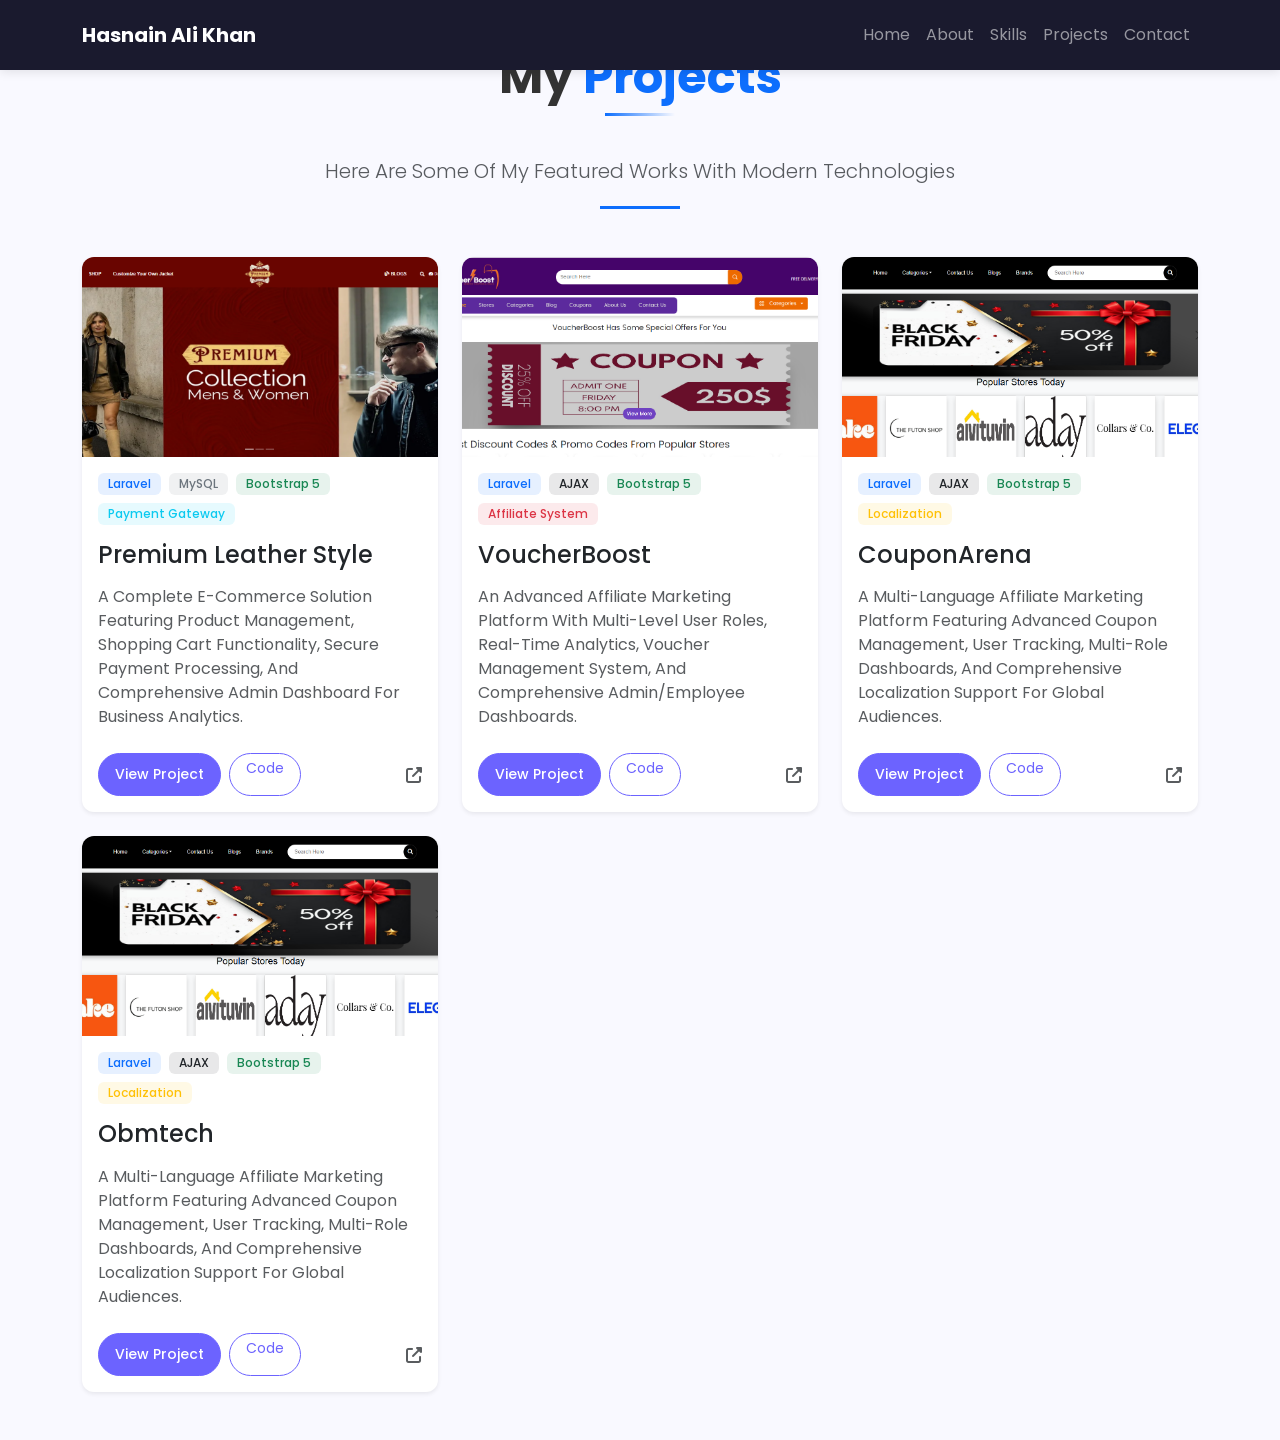
==== projects.html @ 2da0f9a7 "creating portfolio" ====
<!DOCTYPE html>
<html lang="en">
<head>
    <meta charset="UTF-8">
    <meta name="viewport" content="width=device-width, initial-scale=1.0">
    <title>Document</title>
       <!-- Bootstrap 5 CSS -->
       <link href="https://cdn.jsdelivr.net/npm/bootstrap@5.3.0/dist/css/bootstrap.min.css" rel="stylesheet">
       <!-- Font Awesome -->
       <link rel="stylesheet" href="https://cdnjs.cloudflare.com/ajax/libs/font-awesome/6.4.0/css/all.min.css">
       <!-- Google Fonts -->
       <link href="https://fonts.googleapis.com/css2?family=Poppins:wght@300;400;500;600;700&display=swap" rel="stylesheet">
       <!-- Animate.css -->
       <link rel="stylesheet" href="https://cdnjs.cloudflare.com/ajax/libs/animate.css/4.1.1/animate.min.css">
       <link rel="stylesheet" href="css/style.css">
</head>
<body data-bs-spy="scroll" data-bs-target=".navbar" class="text-capitalize">
       <!-- Navbar -->
       <nav class="navbar navbar-expand-lg navbar-dark fixed-top">
        <div class="container">
            <a class="navbar-brand fw-bold" href="index.html">Hasnain Ali Khan</a>
            <button class="navbar-toggler" type="button" data-bs-toggle="collapse" data-bs-target="#navbarNav">
                <span class="navbar-toggler-icon"></span>
            </button>
            <div class="collapse navbar-collapse" id="navbarNav">
                <ul class="navbar-nav ms-auto">
                    <li class="nav-item"><a class="nav-link" href="index.html">Home</a></li>
                    <li class="nav-item"><a class="nav-link" href="#about">About</a></li>
                    <li class="nav-item"><a class="nav-link" href="#skills">Skills</a></li>
                    <li class="nav-item"><a class="nav-link" href="#projects">Projects</a></li>
                    <li class="nav-item"><a class="nav-link" href="#contact">Contact</a></li>
                </ul>
            </div>
        </div>
    </nav>
        <!-- Projects Section -->
        <section id="projects" class="py-5 bg-light">
            <div class="container">
                <div class="text-center mb-5">
                    <h2 class="display-5 fw-bold section-title">My <span class="text-primary">Projects</span></h2>
                    <p class="lead text-muted">Here are some of my featured works with modern technologies</p>
                    <div class="divider mx-auto bg-primary"></div>
                </div>
                
                <div class="row g-4">
                    <!-- Project 1 - Premium Leather Style -->
                    <div class="col-lg-4 col-md-6">
                        <div class="card project-card h-100 border-0 shadow-sm overflow-hidden hover-scale">
                            <div class="overflow-hidden position-relative">
                                <img src="img/projects/img-1.PNG" class="card-img-top img-fluid" alt="E-Commerce Project">
                                <div class="project-overlay d-flex align-items-center justify-content-center">
                                    <div class="text-center p-3">
                                        <h5 class="text-white mb-3">Premium Leather Style</h5>
                                        <a href="https://premiumleatherstyle.com/" target="_blank" class="btn btn-sm btn-light me-2">Live Demo</a>
                                        <a href="https://github.com/hasnain2001/premium-leather-style" target="_blank" class="btn btn-sm btn-outline-light">View Code</a>
                                    </div>
                                </div>
                            </div>
                            <div class="card-body">
                                <div class="d-flex flex-wrap gap-2 mb-3">
                                    <span class="badge bg-primary bg-opacity-10 text-primary">Laravel</span>
                                    <span class="badge bg-secondary bg-opacity-10 text-secondary">MySQL</span>
                                    <span class="badge bg-success bg-opacity-10 text-success">Bootstrap 5</span>
                                    <span class="badge bg-info bg-opacity-10 text-info">Payment Gateway</span>
                                </div>
                                <h4 class="mb-3">Premium Leather Style</h4>
                                <p class="text-muted mb-4">A complete e-commerce solution featuring product management, shopping cart functionality, secure payment processing, and comprehensive admin dashboard for business analytics.</p>
                                <div class="d-flex justify-content-between align-items-center">
                                    <div class="d-flex gap-2">
                                        <a href="https://premiumleatherstyle.com/" target="_blank" class="btn btn-sm btn-primary px-3 rounded-pill">View Project</a>
                                        <a href="https://github.com/hasnain2001/premium-leather-style" target="_blank" class="btn btn-sm btn-outline-primary px-3 rounded-pill">Code</a>
                                    </div>
                                    <i class="fas fa-external-link-alt text-muted"></i>
                                </div>
                            </div>
                        </div>
                    </div>
    
                    <!-- Project 2 - VoucherBoost -->
                    <div class="col-lg-4 col-md-6">
                        <div class="card project-card h-100 border-0 shadow-sm overflow-hidden hover-scale">
                            <div class="overflow-hidden position-relative">
                                <img src="img/projects/img-2.PNG" class="card-img-top img-fluid" alt="Affiliate Marketing">
                                <div class="project-overlay d-flex align-items-center justify-content-center">
                                    <div class="text-center p-3">
                                        <h5 class="text-white mb-3">VoucherBoost</h5>
                                        <a href="https://voucherboost.com/" target="_blank" class="btn btn-sm btn-light me-2">Live Demo</a>
                                        <a href="https://github.com/hasnain2001/voucherboost.com" target="_blank" class="btn btn-sm btn-outline-light">View Code</a>
                                    </div>
                                </div>
                            </div>
                            <div class="card-body">
                                <div class="d-flex flex-wrap gap-2 mb-3">
                                    <span class="badge bg-primary bg-opacity-10 text-primary">Laravel</span>
                                    <span class="badge bg-dark bg-opacity-10 text-dark">AJAX</span>
                                    <span class="badge bg-success bg-opacity-10 text-success">Bootstrap 5</span>
                                    <span class="badge bg-danger bg-opacity-10 text-danger">Affiliate System</span>
                                </div>
                                <h4 class="mb-3">VoucherBoost</h4>
                                <p class="text-muted mb-4">An advanced affiliate marketing platform with multi-level user roles, real-time analytics, voucher management system, and comprehensive admin/employee dashboards.</p>
                                <div class="d-flex justify-content-between align-items-center">
                                    <div class="d-flex gap-2">
                                        <a href="https://voucherboost.com/" target="_blank" class="btn btn-sm btn-primary px-3 rounded-pill">View Project</a>
                                        <a href="https://github.com/hasnain2001/voucherboost.com" target="_blank" class="btn btn-sm btn-outline-primary px-3 rounded-pill">Code</a>
                                    </div>
                                    <i class="fas fa-external-link-alt text-muted"></i>
                                </div>
                            </div>
                        </div>
                    </div>
    
                    <!-- Project 3 - CouponArena -->
                    <div class="col-lg-4 col-md-6">
                        <div class="card project-card h-100 border-0 shadow-sm overflow-hidden hover-scale">
                            <div class="overflow-hidden position-relative">
                                <img src="img/projects/img-3.PNG" class="card-img-top img-fluid" alt="Affiliate Marketing">
                                <div class="project-overlay d-flex align-items-center justify-content-center">
                                    <div class="text-center p-3">
                                        <h5 class="text-white mb-3">CouponArena</h5>
                                        <a href="https://couponsarena.com/" target="_blank" class="btn btn-sm btn-light me-2">Live Demo</a>
                                        <a href="https://github.com/hasnain2001/couponsarena" target="_blank" class="btn btn-sm btn-outline-light">View Code</a>
                                    </div>
                                </div>
                            </div>
                            <div class="card-body">
                                <div class="d-flex flex-wrap gap-2 mb-3">
                                    <span class="badge bg-primary bg-opacity-10 text-primary">Laravel</span>
                                    <span class="badge bg-dark bg-opacity-10 text-dark">AJAX</span>
                                    <span class="badge bg-success bg-opacity-10 text-success">Bootstrap 5</span>
                                    <span class="badge bg-warning bg-opacity-10 text-warning">Localization</span>
                                </div>
                                <h4 class="mb-3">CouponArena</h4>
                                <p class="text-muted mb-4">A multi-language affiliate marketing platform featuring advanced coupon management, user tracking, multi-role dashboards, and comprehensive localization support for global audiences.</p>
                                <div class="d-flex justify-content-between align-items-center">
                                    <div class="d-flex gap-2">
                                        <a href="https://couponsarena.com/" target="_blank" class="btn btn-sm btn-primary px-3 rounded-pill">View Project</a>
                                        <a href="https://github.com/hasnain2001/couponsarena" target="_blank" class="btn btn-sm btn-outline-primary px-3 rounded-pill">Code</a>
                                    </div>
                                    <i class="fas fa-external-link-alt text-muted"></i>
                                </div>
                            </div>
                        </div>
                    </div>

                       <!-- Project 3 - obmtech -->
                       <div class="col-lg-4 col-md-6">
                        <div class="card project-card h-100 border-0 shadow-sm overflow-hidden hover-scale">
                            <div class="overflow-hidden position-relative">
                                <img src="img/projects/img-3.PNG" class="card-img-top img-fluid" alt="Affiliate Marketing">
                                <div class="project-overlay d-flex align-items-center justify-content-center">
                                    <div class="text-center p-3">
                                        <h5 class="text-white mb-3">obmtech</h5>
                                        <a href="https://couponsarena.com/" target="_blank" class="btn btn-sm btn-light me-2">Live Demo</a>
                                        <a href="https://github.com/hasnain2001/couponsarena" target="_blank" class="btn btn-sm btn-outline-light">View Code</a>
                                    </div>
                                </div>
                            </div>
                            <div class="card-body">
                                <div class="d-flex flex-wrap gap-2 mb-3">
                                    <span class="badge bg-primary bg-opacity-10 text-primary">Laravel</span>
                                    <span class="badge bg-dark bg-opacity-10 text-dark">AJAX</span>
                                    <span class="badge bg-success bg-opacity-10 text-success">Bootstrap 5</span>
                                    <span class="badge bg-warning bg-opacity-10 text-warning">Localization</span>
                                </div>
                                <h4 class="mb-3">obmtech</h4>
                                <p class="text-muted mb-4">A multi-language affiliate marketing platform featuring advanced coupon management, user tracking, multi-role dashboards, and comprehensive localization support for global audiences.</p>
                                <div class="d-flex justify-content-between align-items-center">
                                    <div class="d-flex gap-2">
                                        <a href="https://couponsarena.com/" target="_blank" class="btn btn-sm btn-primary px-3 rounded-pill">View Project</a>
                                        <a href="https://github.com/hasnain2001/couponsarena" target="_blank" class="btn btn-sm btn-outline-primary px-3 rounded-pill">Code</a>
                                    </div>
                                    <i class="fas fa-external-link-alt text-muted"></i>
                                </div>
                            </div>
                        </div>
                    </div>
                </div>
        
            </div>
        </section>
    
</body>
</html>
---- css/style.css ----
/* Custom CSS */
     :root {
        --primary-color: #6c63ff;
        --secondary-color: #4d44db;
        --dark-color: #1a1a2e;
        --light-color: #f8f9fa;
        --accent-color: #ff6b6b;
    }
    
    body {
        font-family: 'Poppins', sans-serif;
        overflow-x: hidden;
        color: #333;
    }
    
    .navbar {
        background-color: var(--dark-color);
        box-shadow: 0 2px 10px rgba(0, 0, 0, 0.1);
        padding: 15px 0;
        transition: all 0.3s ease;
    }
    
    .navbar.scrolled {
        padding: 10px 0;
        background-color: rgba(26, 26, 46, 0.95);
    }
    
    .hero-section {
        background: linear-gradient(135deg, var(--dark-color), #16213e);
        color: white;
        padding: 150px 0 100px;
        position: relative;
        overflow: hidden;
    }
    
    .hero-section::before {
        content: '';
        position: absolute;
        top: 0;
        left: 0;
        width: 100%;
        height: 100%;
        background: url('https://www.transparenttextures.com/patterns/dark-stripes.png');
        opacity: 0.1;
    }
    
    .profile-img {
        width: 180px;
        height: 180px;
        object-fit: cover;
        border: 5px solid rgba(255, 255, 255, 0.2);
        box-shadow: 0 10px 30px rgba(0, 0, 0, 0.3);
    }
    
    .skills-card, .project-card {
        transition: all 0.3s ease;
        border: none;
        border-radius: 10px;
        box-shadow: 0 5px 15px rgba(0, 0, 0, 0.05);
        overflow: hidden;
        background: white;
    }
    
    .skills-card:hover, .project-card:hover {
        transform: translateY(-10px);
        box-shadow: 0 15px 30px rgba(0, 0, 0, 0.1);
    }
    
    .skills-card .card-body {
        padding: 30px;
    }
    
    .project-card img {
        transition: transform 0.5s ease;
        height: 200px;
        object-fit: cover;
    }
    
    .project-card:hover img {
        transform: scale(1.05);
    }
    
    .section-title {
        position: relative;
        display: inline-block;
        margin-bottom: 50px;
        font-weight: 600;
    }
    
    .section-title::after {
        content: '';
        position: absolute;
        width: 50px;
        height: 3px;
        background: var(--primary-color);
        bottom: -10px;
        left: 50%;
        transform: translateX(-50%);
    }
    
    .btn-primary {
        background-color: var(--primary-color);
        border-color: var(--primary-color);
        padding: 10px 25px;
        font-weight: 500;
        transition: all 0.3s ease;
    }
    
    .btn-primary:hover {
        background-color: var(--secondary-color);
        border-color: var(--secondary-color);
        transform: translateY(-2px);
    }
    
    .btn-outline-primary {
        color: var(--primary-color);
        border-color: var(--primary-color);
    }
    
    .btn-outline-primary:hover {
        background-color: var(--primary-color);
        border-color: var(--primary-color);
    }
    
    .list-group-item {
        border-left: none;
        border-right: none;
        padding: 15px 0;
        border-color: rgba(0, 0, 0, 0.05);
    }
    
    .list-group-item strong {
        color: var(--primary-color);
        min-width: 120px;
        display: inline-block;
    }
    
    footer {
        background-color: var(--dark-color);
        color: white;
        padding: 50px 0 20px;
    }
    
    .social-icon {
        display: inline-flex;
        align-items: center;
        justify-content: center;
        width: 40px;
        height: 40px;
        border-radius: 50%;
        background: rgba(255, 255, 255, 0.1);
        color: white;
        margin: 0 10px;
        transition: all 0.3s ease;
    }
    
    .social-icon:hover {
        background: var(--primary-color);
        transform: translateY(-3px);
        color: white;
    }
    
    .bg-light {
        background-color: #f9f9ff !important;
    }
    
    .floating {
        animation: floating 3s ease-in-out infinite;
    }
    
    @keyframes floating {
        0% { transform: translateY(0px); }
        50% { transform: translateY(-10px); }
        100% { transform: translateY(0px); }
    }
    
    .progress {
        height: 8px;
        border-radius: 4px;
        margin-bottom: 15px;
    }
    
    .progress-bar {
        background-color: var(--primary-color);
    }
    
    .skill-item {
        margin-bottom: 25px;
    }
    
    .skill-name {
        display: flex;
        justify-content: space-between;
        margin-bottom: 5px;
    }

.section-title {
    position: relative;
    display: inline-block;
}

.section-title:after {
    content: '';
    position: absolute;
    width: 70px;
    height: 3px;
    background: linear-gradient(90deg, #0d6efd, transparent);
    bottom: -10px;
    left: 50%;
    transform: translateX(-50%);
}

.divider {
    width: 80px;
    height: 3px;
    margin: 20px auto;
}

.project-card {
    transition: all 0.3s ease;
    border-radius: 12px;
    overflow: hidden;
}

.project-card:hover {
    transform: translateY(-5px);
    box-shadow: 0 10px 20px rgba(0,0,0,0.1) !important;
}

.hover-scale:hover {
    transform: scale(1.02);
}

.project-overlay {
    position: absolute;
    top: 0;
    left: 0;
    width: 100%;
    height: 100%;
    background: rgba(46, 47, 48, 0.37);
    opacity: 0;
    transition: all 0.3s ease;
}

.project-card:hover .project-overlay {
    opacity: 1;
}

.badge {
    font-weight: 500;
    padding: 5px 10px;
    border-radius: 6px;
}
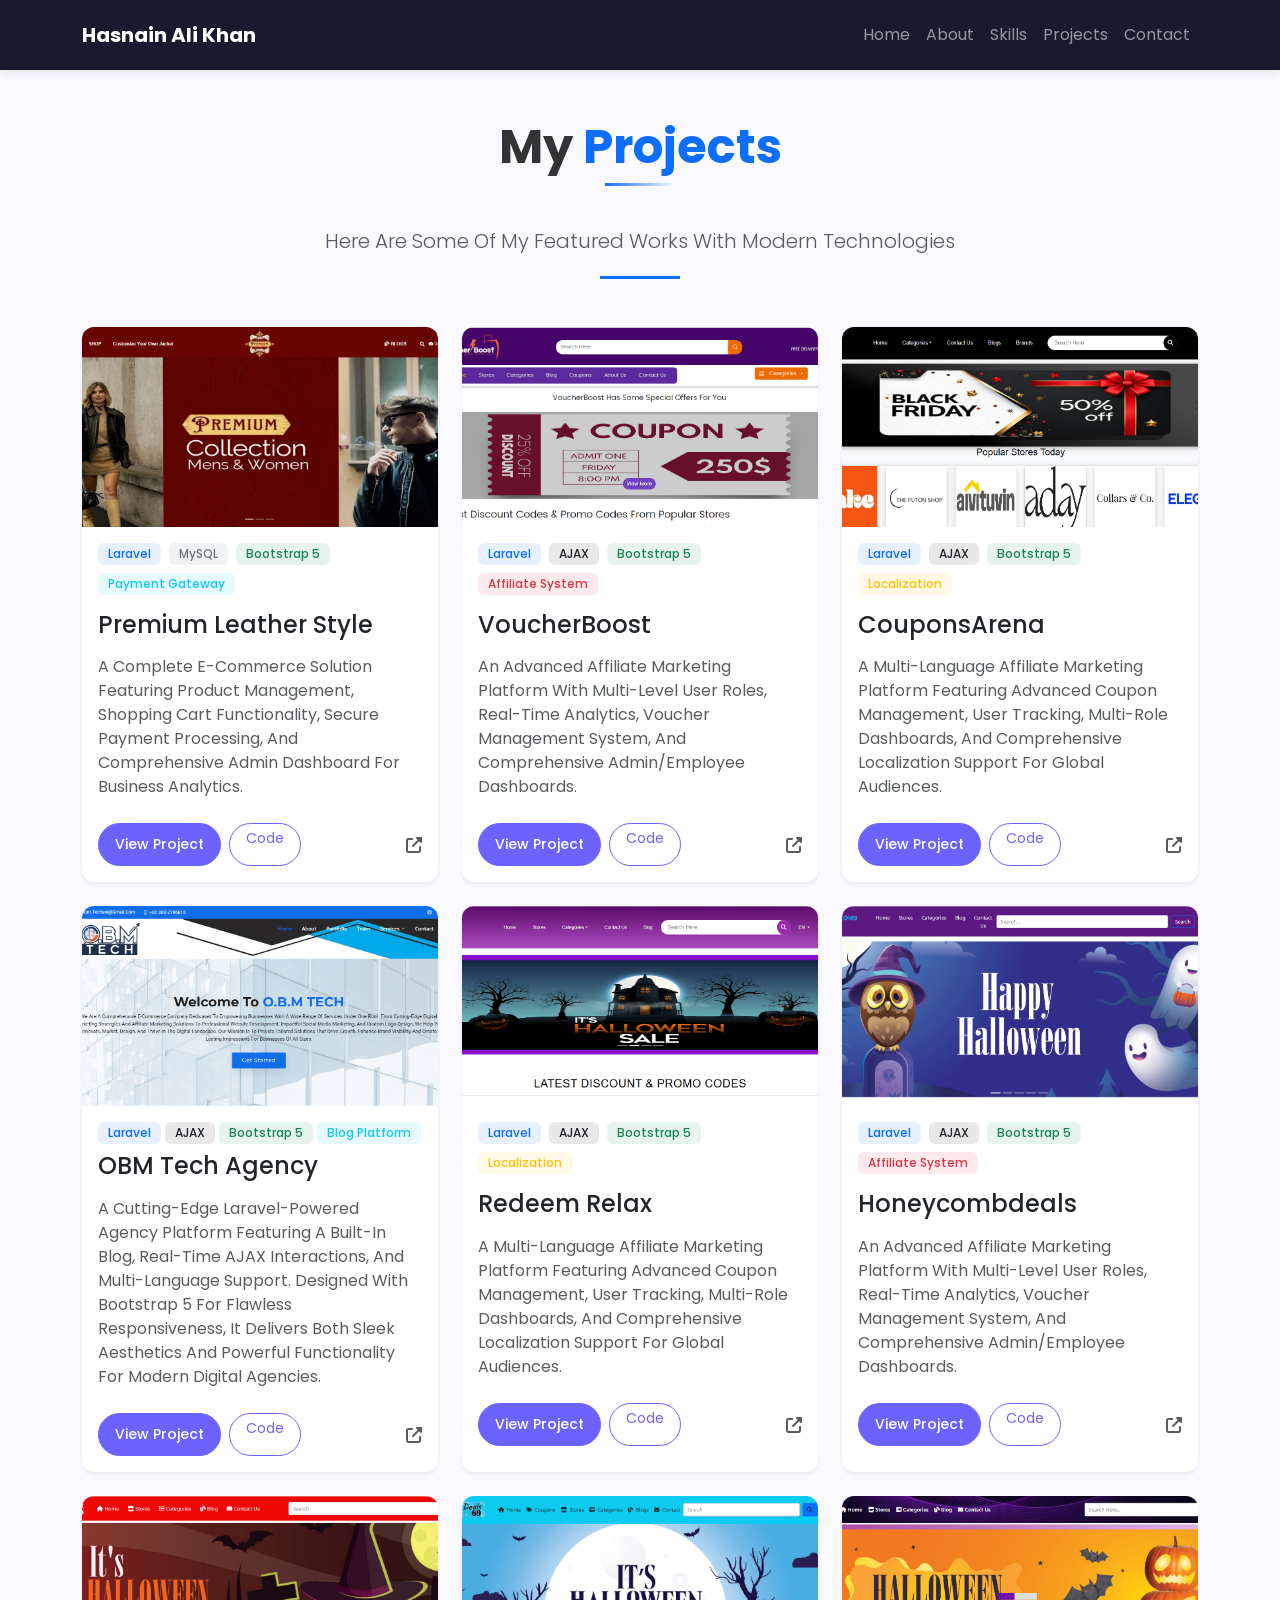
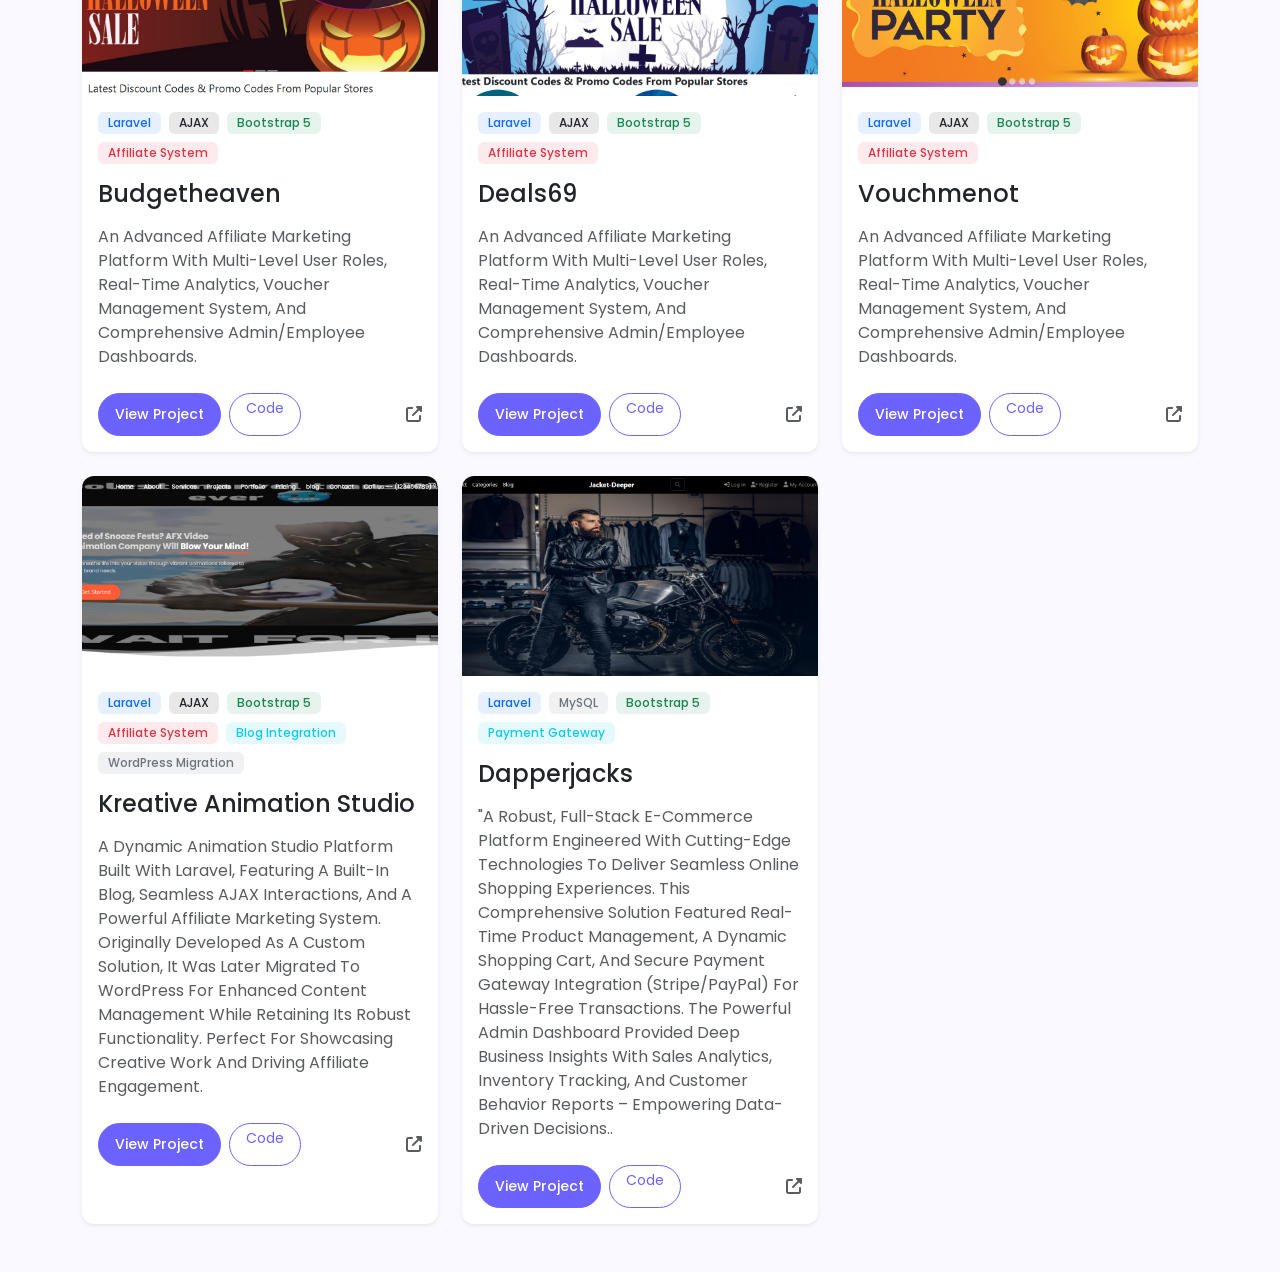
==== commit 5f6a439e: "adding project and changes in readme file" ====
--- a/projects.html
+++ b/projects.html
@@ -1,22 +1,25 @@
 <!DOCTYPE html>
 <html lang="en">
-<head>
-    <meta charset="UTF-8">
-    <meta name="viewport" content="width=device-width, initial-scale=1.0">
-    <title>Document</title>
-       <!-- Bootstrap 5 CSS -->
-       <link href="https://cdn.jsdelivr.net/npm/bootstrap@5.3.0/dist/css/bootstrap.min.css" rel="stylesheet">
-       <!-- Font Awesome -->
-       <link rel="stylesheet" href="https://cdnjs.cloudflare.com/ajax/libs/font-awesome/6.4.0/css/all.min.css">
-       <!-- Google Fonts -->
-       <link href="https://fonts.googleapis.com/css2?family=Poppins:wght@300;400;500;600;700&display=swap" rel="stylesheet">
-       <!-- Animate.css -->
-       <link rel="stylesheet" href="https://cdnjs.cloudflare.com/ajax/libs/animate.css/4.1.1/animate.min.css">
-       <link rel="stylesheet" href="css/style.css">
-</head>
+    <head>
+        <meta charset="UTF-8">
+        <meta name="viewport" content="width=device-width, initial-scale=1.0">
+        <title>Hasnain Ali Khan | Projects</title>
+        <!-- Bootstrap 5 CSS -->
+        <link href="https://cdn.jsdelivr.net/npm/bootstrap@5.3.0/dist/css/bootstrap.min.css" rel="stylesheet">
+        <!-- Font Awesome -->
+        <link rel="stylesheet" href="https://cdnjs.cloudflare.com/ajax/libs/font-awesome/6.4.0/css/all.min.css">
+        <!-- Google Fonts -->
+        <link href="https://fonts.googleapis.com/css2?family=Poppins:wght@300;400;500;600;700&display=swap" rel="stylesheet">
+        <!-- Animate.css -->
+        <link rel="stylesheet" href="https://cdnjs.cloudflare.com/ajax/libs/animate.css/4.1.1/animate.min.css">
+    <link rel="stylesheet" href="css/style.css">
+    
+    <link rel="shortcut icon" href="img/favicon.png" type="image/x-icon">
+    
+    </head>
 <body data-bs-spy="scroll" data-bs-target=".navbar" class="text-capitalize">
        <!-- Navbar -->
-       <nav class="navbar navbar-expand-lg navbar-dark fixed-top">
+       <nav class="navbar navbar-expand-lg navbar-dark sticky-top ">
         <div class="container">
             <a class="navbar-brand fw-bold" href="index.html">Hasnain Ali Khan</a>
             <button class="navbar-toggler" type="button" data-bs-toggle="collapse" data-bs-target="#navbarNav">
@@ -27,7 +30,7 @@
                     <li class="nav-item"><a class="nav-link" href="index.html">Home</a></li>
                     <li class="nav-item"><a class="nav-link" href="#about">About</a></li>
                     <li class="nav-item"><a class="nav-link" href="#skills">Skills</a></li>
-                    <li class="nav-item"><a class="nav-link" href="#projects">Projects</a></li>
+                    <li class="nav-item"><a class="nav-link" href="projects.html">Projects</a></li>
                     <li class="nav-item"><a class="nav-link" href="#contact">Contact</a></li>
                 </ul>
             </div>
@@ -109,14 +112,14 @@
                         </div>
                     </div>
     
-                    <!-- Project 3 - CouponArena -->
+                    <!-- Project 3 - CouponsArena -->
                     <div class="col-lg-4 col-md-6">
                         <div class="card project-card h-100 border-0 shadow-sm overflow-hidden hover-scale">
                             <div class="overflow-hidden position-relative">
                                 <img src="img/projects/img-3.PNG" class="card-img-top img-fluid" alt="Affiliate Marketing">
                                 <div class="project-overlay d-flex align-items-center justify-content-center">
                                     <div class="text-center p-3">
-                                        <h5 class="text-white mb-3">CouponArena</h5>
+                                        <h5 class="text-white mb-3">CouponsArena</h5>
                                         <a href="https://couponsarena.com/" target="_blank" class="btn btn-sm btn-light me-2">Live Demo</a>
                                         <a href="https://github.com/hasnain2001/couponsarena" target="_blank" class="btn btn-sm btn-outline-light">View Code</a>
                                     </div>
@@ -129,7 +132,7 @@
                                     <span class="badge bg-success bg-opacity-10 text-success">Bootstrap 5</span>
                                     <span class="badge bg-warning bg-opacity-10 text-warning">Localization</span>
                                 </div>
-                                <h4 class="mb-3">CouponArena</h4>
+                                <h4 class="mb-3">CouponsArena</h4>
                                 <p class="text-muted mb-4">A multi-language affiliate marketing platform featuring advanced coupon management, user tracking, multi-role dashboards, and comprehensive localization support for global audiences.</p>
                                 <div class="d-flex justify-content-between align-items-center">
                                     <div class="d-flex gap-2">
@@ -141,17 +144,53 @@
                             </div>
                         </div>
                     </div>
+                    <!-- Project 4 - obmtech -->
+                    <div class="col-lg-4 col-md-6">
+                        <div class="card project-card h-100 border-0 shadow-sm overflow-hidden hover-scale">
+                            <div class="overflow-hidden position-relative">
+                                <img src="img/projects/img-4.PNG" class="card-img-top img-fluid" alt="OBM Tech Agency Website">
+                                <div class="project-overlay d-flex align-items-center justify-content-center">
+                                    <div class="text-center p-3">
+                                        <h5 class="text-white mb-3">OBM Tech</h5>
+                                        <a href="https://obmtechs.com/" target="_blank" class="btn btn-sm btn-light me-2">Live Demo</a>
+                                        <a href="https://github.com/hasnain2001/O.B.M-TECH" target="_blank" class="btn btn-sm btn-outline-light">View Code</a>
+                                    </div>
+                                </div>
+                            </div>
+                            <div class="card-body">
+                                <div class="d-flex flex-wrap gap-1 mb-2">
+                                    <span class="badge bg-primary bg-opacity-10 text-primary">Laravel</span>
+                                    <span class="badge bg-dark bg-opacity-10 text-dark">AJAX</span>
+                                    <span class="badge bg-success bg-opacity-10 text-success">Bootstrap 5</span>
+                                    <span class="badge bg-info bg-opacity-10 text-info">Blog Platform</span>
+                                </div>
+                                <h4 class="mb-3">OBM Tech Agency</h4>
+                                <p class="text-muted mb-4">
+                                    A cutting-edge Laravel-powered agency platform featuring a built-in blog, real-time AJAX interactions, 
+                                    and multi-language support. Designed with Bootstrap 5 for flawless responsiveness, it delivers 
+                                    both sleek aesthetics and powerful functionality for modern digital agencies.
+                                </p>
+                                <div class="d-flex justify-content-between align-items-center">
+                                    <div class="d-flex gap-2">
+                                        <a href="https://obmtechs.com/" target="_blank" class="btn btn-sm btn-primary px-3 rounded-pill">View Project</a>
+                                        <a href="https://github.com/hasnain2001/O.B.M-TECH" target="_blank" class="btn btn-sm btn-outline-primary px-3 rounded-pill">Code</a>
+                                    </div>
+                                    <i class="fas fa-external-link-alt text-muted"></i>
+                                </div>
+                            </div>
+                        </div>
+                    </div>
 
-                       <!-- Project 3 - obmtech -->
-                       <div class="col-lg-4 col-md-6">
-                        <div class="card project-card h-100 border-0 shadow-sm overflow-hidden hover-scale">
-                            <div class="overflow-hidden position-relative">
-                                <img src="img/projects/img-3.PNG" class="card-img-top img-fluid" alt="Affiliate Marketing">
-                                <div class="project-overlay d-flex align-items-center justify-content-center">
-                                    <div class="text-center p-3">
-                                        <h5 class="text-white mb-3">obmtech</h5>
-                                        <a href="https://couponsarena.com/" target="_blank" class="btn btn-sm btn-light me-2">Live Demo</a>
-                                        <a href="https://github.com/hasnain2001/couponsarena" target="_blank" class="btn btn-sm btn-outline-light">View Code</a>
+                      <!-- Project 5 - redeem relax -->
+                      <div class="col-lg-4 col-md-6">
+                        <div class="card project-card h-100 border-0 shadow-sm overflow-hidden hover-scale">
+                            <div class="overflow-hidden position-relative">
+                                <img src="img/projects/img-5.PNG" class="card-img-top img-fluid" alt="Affiliate Marketing">
+                                <div class="project-overlay d-flex align-items-center justify-content-center">
+                                    <div class="text-center p-3">
+                                        <h5 class="text-white mb-3">redeem relax</h5>
+                                        <a href="https://www.redeemrelax.com/" target="_blank" class="btn btn-sm btn-light me-2">Live Demo</a>
+                                        <a href="https://github.com/hasnain2001/redeem-relax" target="_blank" class="btn btn-sm btn-outline-light">View Code</a>
                                     </div>
                                 </div>
                             </div>
@@ -162,18 +201,215 @@
                                     <span class="badge bg-success bg-opacity-10 text-success">Bootstrap 5</span>
                                     <span class="badge bg-warning bg-opacity-10 text-warning">Localization</span>
                                 </div>
-                                <h4 class="mb-3">obmtech</h4>
+                                <h4 class="mb-3">redeem relax</h4>
                                 <p class="text-muted mb-4">A multi-language affiliate marketing platform featuring advanced coupon management, user tracking, multi-role dashboards, and comprehensive localization support for global audiences.</p>
                                 <div class="d-flex justify-content-between align-items-center">
                                     <div class="d-flex gap-2">
-                                        <a href="https://couponsarena.com/" target="_blank" class="btn btn-sm btn-primary px-3 rounded-pill">View Project</a>
-                                        <a href="https://github.com/hasnain2001/couponsarena" target="_blank" class="btn btn-sm btn-outline-primary px-3 rounded-pill">Code</a>
-                                    </div>
-                                    <i class="fas fa-external-link-alt text-muted"></i>
-                                </div>
-                            </div>
-                        </div>
-                    </div>
+                                        <a href="https://www.redeemrelax.com/" target="_blank" class="btn btn-sm btn-primary px-3 rounded-pill">View Project</a>
+                                        <a href="https://github.com/hasnain2001/redeem-relax" target="_blank" class="btn btn-sm btn-outline-primary px-3 rounded-pill">Code</a>
+                                    </div>
+                                    <i class="fas fa-external-link-alt text-muted"></i>
+                                </div>
+                            </div>
+                        </div>
+                    </div>
+                      <!-- Project 6 - honeycombdeal -->
+                      <div class="col-lg-4 col-md-6">
+                        <div class="card project-card h-100 border-0 shadow-sm overflow-hidden hover-scale">
+                            <div class="overflow-hidden position-relative">
+                                <img src="img/projects/img-6.PNG" class="card-img-top img-fluid" alt="Affiliate Marketing">
+                                <div class="project-overlay d-flex align-items-center justify-content-center">
+                                    <div class="text-center p-3">
+                                        <h5 class="text-white mb-3">honeycombdeals</h5>
+                                        <a href="https://honeycombdeals.com/" target="_blank" class="btn btn-sm btn-light me-2">Live Demo</a>
+                                        <a href="https://github.com/hasnain2001/honeycombdeals" target="_blank" class="btn btn-sm btn-outline-light">View Code</a>
+                                    </div>
+                                </div>
+                            </div>
+                            <div class="card-body">
+                                <div class="d-flex flex-wrap gap-2 mb-3">
+                                    <span class="badge bg-primary bg-opacity-10 text-primary">Laravel</span>
+                                    <span class="badge bg-dark bg-opacity-10 text-dark">AJAX</span>
+                                    <span class="badge bg-success bg-opacity-10 text-success">Bootstrap 5</span>
+                                    <span class="badge bg-danger bg-opacity-10 text-danger">Affiliate System</span>
+                                </div>
+                                <h4 class="mb-3">honeycombdeals</h4>
+                                <p class="text-muted mb-4">An advanced affiliate marketing platform with multi-level user roles, real-time analytics, voucher management system, and comprehensive admin/employee dashboards.</p>
+                                <div class="d-flex justify-content-between align-items-center">
+                                    <div class="d-flex gap-2">
+                                        <a href="https://honeycombdeals.com/" target="_blank" class="btn btn-sm btn-primary px-3 rounded-pill">View Project</a>
+                                        <a href="https://github.com/hasnain2001/honeycombdeals" target="_blank" class="btn btn-sm btn-outline-primary px-3 rounded-pill">Code</a>
+                                    </div>
+                                    <i class="fas fa-external-link-alt text-muted"></i>
+                                </div>
+                            </div>
+                        </div>
+                    </div>
+                        <!-- Project 7 - budgetheaven -->
+                     <div class="col-lg-4 col-md-6">
+                        <div class="card project-card h-100 border-0 shadow-sm overflow-hidden hover-scale">
+                            <div class="overflow-hidden position-relative">
+                                <img src="img/projects/img-7.PNG" class="card-img-top img-fluid" alt="Affiliate Marketing">
+                                <div class="project-overlay d-flex align-items-center justify-content-center">
+                                    <div class="text-center p-3">
+                                        <h5 class="text-white mb-3">budgetheaven</h5>
+                                        <a href="https://www.budgetheaven.com/" target="_blank" class="btn btn-sm btn-light me-2">Live Demo</a>
+                                        <a href="https://github.com/hasnain2001/budgetheaven" target="_blank" class="btn btn-sm btn-outline-light">View Code</a>
+                                    </div>
+                                </div>
+                            </div>
+                            <div class="card-body">
+                                <div class="d-flex flex-wrap gap-2 mb-3">
+                                    <span class="badge bg-primary bg-opacity-10 text-primary">Laravel</span>
+                                    <span class="badge bg-dark bg-opacity-10 text-dark">AJAX</span>
+                                    <span class="badge bg-success bg-opacity-10 text-success">Bootstrap 5</span>
+                                    <span class="badge bg-danger bg-opacity-10 text-danger">Affiliate System</span>
+                                </div>
+                                <h4 class="mb-3">budgetheaven</h4>
+                                <p class="text-muted mb-4">An advanced affiliate marketing platform with multi-level user roles, real-time analytics, voucher management system, and comprehensive admin/employee dashboards.</p>
+                                <div class="d-flex justify-content-between align-items-center">
+                                    <div class="d-flex gap-2">
+                                        <a href="https://www.budgetheaven.com/" target="_blank" class="btn btn-sm btn-primary px-3 rounded-pill">View Project</a>
+                                        <a href="https://github.com/hasnain2001/budgetheaven" target="_blank" class="btn btn-sm btn-outline-primary px-3 rounded-pill">Code</a>
+                                    </div>
+                                    <i class="fas fa-external-link-alt text-muted"></i>
+                                </div>
+                            </div>
+                        </div>
+                    </div>
+                    <!-- Project 8 - deals69 -->
+                    <div class="col-lg-4 col-md-6">
+                        <div class="card project-card h-100 border-0 shadow-sm overflow-hidden hover-scale">
+                            <div class="overflow-hidden position-relative">
+                                <img src="img/projects/img-8.PNG" class="card-img-top img-fluid" alt="Affiliate Marketing">
+                                <div class="project-overlay d-flex align-items-center justify-content-center">
+                                    <div class="text-center p-3">
+                                        <h5 class="text-white mb-3">deals69</h5>
+                                        <a href="https://deals69.com/" target="_blank" class="btn btn-sm btn-light me-2">Live Demo</a>
+                                        <a href="https://github.com/hasnain2001/deals69" target="_blank" class="btn btn-sm btn-outline-light">View Code</a>
+                                    </div>
+                                </div>
+                            </div>
+                            <div class="card-body">
+                                <div class="d-flex flex-wrap gap-2 mb-3">
+                                    <span class="badge bg-primary bg-opacity-10 text-primary">Laravel</span>
+                                    <span class="badge bg-dark bg-opacity-10 text-dark">AJAX</span>
+                                    <span class="badge bg-success bg-opacity-10 text-success">Bootstrap 5</span>
+                                    <span class="badge bg-danger bg-opacity-10 text-danger">Affiliate System</span>
+                                </div>
+                                <h4 class="mb-3">deals69</h4>
+                                <p class="text-muted mb-4">An advanced affiliate marketing platform with multi-level user roles, real-time analytics, voucher management system, and comprehensive admin/employee dashboards.</p>
+                                <div class="d-flex justify-content-between align-items-center">
+                                    <div class="d-flex gap-2">
+                                        <a href="https://deals69.com/" target="_blank" class="btn btn-sm btn-primary px-3 rounded-pill">View Project</a>
+                                        <a href="https://github.com/hasnain2001/deals69" target="_blank" class="btn btn-sm btn-outline-primary px-3 rounded-pill">Code</a>
+                                    </div>
+                                    <i class="fas fa-external-link-alt text-muted"></i>
+                                </div>
+                            </div>
+                        </div>
+                    </div>
+                         <!-- Project 9 - vouchmenot -->
+                         <div class="col-lg-4 col-md-6">
+                            <div class="card project-card h-100 border-0 shadow-sm overflow-hidden hover-scale">
+                                <div class="overflow-hidden position-relative">
+                                    <img src="img/projects/img-9.PNG" class="card-img-top img-fluid" alt="Affiliate Marketing">
+                                    <div class="project-overlay d-flex align-items-center justify-content-center">
+                                        <div class="text-center p-3">
+                                            <h5 class="text-white mb-3">vouchmenot</h5>
+                                            <a href="https://vouchmenot.com/" target="_blank" class="btn btn-sm btn-light me-2">Live Demo</a>
+                                            <a href="https://github.com/hasnain2001/vouch-me-not-" target="_blank" class="btn btn-sm btn-outline-light">View Code</a>
+                                        </div>
+                                    </div>
+                                </div>
+                                <div class="card-body">
+                                    <div class="d-flex flex-wrap gap-2 mb-3">
+                                        <span class="badge bg-primary bg-opacity-10 text-primary">Laravel</span>
+                                        <span class="badge bg-dark bg-opacity-10 text-dark">AJAX</span>
+                                        <span class="badge bg-success bg-opacity-10 text-success">Bootstrap 5</span>
+                                        <span class="badge bg-danger bg-opacity-10 text-danger">Affiliate System</span>
+                                    </div>
+                                    <h4 class="mb-3">vouchmenot</h4>
+                                    <p class="text-muted mb-4">An advanced affiliate marketing platform with multi-level user roles, real-time analytics, voucher management system, and comprehensive admin/employee dashboards.</p>
+                                    <div class="d-flex justify-content-between align-items-center">
+                                        <div class="d-flex gap-2">
+                                            <a href="https://vouchmenot.com/" target="_blank" class="btn btn-sm btn-primary px-3 rounded-pill">View Project</a>
+                                            <a href="https://github.com/hasnain2001/vouch-me-not-" target="_blank" class="btn btn-sm btn-outline-primary px-3 rounded-pill">Code</a>
+                                        </div>
+                                        <i class="fas fa-external-link-alt text-muted"></i>
+                                    </div>
+                                </div>
+                            </div>
+                        </div>
+
+                <!-- Project 10 - Kreative Animation Studio -->
+                <div class="col-lg-4 col-md-6">
+                    <div class="card project-card h-100 border-0 shadow-sm overflow-hidden hover-scale">
+                        <div class="overflow-hidden position-relative">
+                            <img src="img/projects/img-10.PNG" class="card-img-top img-fluid" alt="Kreative Animation Studio">
+                            <div class="project-overlay d-flex align-items-center justify-content-center">
+                                <div class="text-center p-3">
+                                    <h5 class="text-white mb-3">Kreative Animation Studio</h5>
+                                    <a href="https://kreativeanimationstudio.com/" target="_blank" class="btn btn-sm btn-light me-2">Live Demo</a>
+                                    <a href="https://github.com/hasnain2001/kreativeanimationstudio" target="_blank" class="btn btn-sm btn-outline-light">View Code</a>
+                                </div>
+                            </div>
+                        </div>
+                        <div class="card-body">
+                            <div class="d-flex flex-wrap gap-2 mb-3">
+                                <span class="badge bg-primary bg-opacity-10 text-primary">Laravel</span>
+                                <span class="badge bg-dark bg-opacity-10 text-dark">AJAX</span>
+                                <span class="badge bg-success bg-opacity-10 text-success">Bootstrap 5</span>
+                                <span class="badge bg-danger bg-opacity-10 text-danger">Affiliate System</span>
+                                <span class="badge bg-info bg-opacity-10 text-info">Blog Integration</span>
+                                <span class="badge bg-secondary bg-opacity-10 text-secondary">WordPress Migration</span>
+                            </div>
+                            <h4 class="mb-3">Kreative Animation Studio</h4>
+                            <p class="text-muted mb-4">
+                                A dynamic animation studio platform built with Laravel, featuring a built-in blog, seamless AJAX interactions, and a powerful affiliate marketing system. Originally developed as a custom solution, it was later migrated to WordPress for enhanced content management while retaining its robust functionality. Perfect for showcasing creative work and driving affiliate engagement.
+                            </p>
+                            <div class="d-flex justify-content-between align-items-center">
+                                <div class="d-flex gap-2">
+                                    <a href="https://kreativeanimationstudio.com/" target="_blank" class="btn btn-sm btn-primary px-3 rounded-pill">View Project</a>
+                                    <a href="https://github.com/hasnain2001/kreativeanimationstudio" target="_blank" class="btn btn-sm btn-outline-primary px-3 rounded-pill">Code</a>
+                                </div>
+                                <i class="fas fa-external-link-alt text-muted"></i>
+                            </div>
+                        </div>
+                    </div>
+                </div>
+                   <!-- Project 11 - dapperjacks -->
+                   <div class="col-lg-4 col-md-6">
+                    <div class="card project-card h-100 border-0 shadow-sm overflow-hidden hover-scale">
+                        <div class="overflow-hidden position-relative">
+                            <img src="img/projects/img-11.PNG" class="card-img-top img-fluid" alt="E-Commerce Project">
+                            <div class="project-overlay d-flex align-items-center justify-content-center">
+                                <div class="text-center p-3">
+                                    <h5 class="text-white mb-3">dapperjackets</h5>
+                                    <a href="https://dapperjackets.com/" target="_blank" class="btn btn-sm btn-light me-2">Live Demo</a>
+                                    <a href="https://github.com/hasnain2001/dapper-jackets" target="_blank" class="btn btn-sm btn-outline-light">View Code</a>
+                                </div>
+                            </div>
+                        </div>
+                        <div class="card-body">
+                            <div class="d-flex flex-wrap gap-2 mb-3">
+                                <span class="badge bg-primary bg-opacity-10 text-primary">Laravel</span>
+                                <span class="badge bg-secondary bg-opacity-10 text-secondary">MySQL</span>
+                                <span class="badge bg-success bg-opacity-10 text-success">Bootstrap 5</span>
+                                <span class="badge bg-info bg-opacity-10 text-info">Payment Gateway</span>
+                            </div>
+                            <h4 class="mb-3">dapperjacks</h4>
+                            <p class="text-muted mb-4">"A robust, full-stack e-commerce platform engineered with cutting-edge technologies to deliver seamless online shopping experiences. This comprehensive solution featured real-time product management, a dynamic shopping cart, and secure payment gateway integration (Stripe/PayPal) for hassle-free transactions. The powerful admin dashboard provided deep business insights with sales analytics, inventory tracking, and customer behavior reports – empowering data-driven decisions..</p>
+                            <div class="d-flex justify-content-between align-items-center">
+                                <div class="d-flex gap-2">
+                                    <a href="https://dapperjackets.com/" target="_blank" class="btn btn-sm btn-primary px-3 rounded-pill">View Project</a>
+                                    <a href="https://github.com/hasnain2001/dapper-jackets" target="_blank" class="btn btn-sm btn-outline-primary px-3 rounded-pill">Code</a>
+                                </div>
+                                <i class="fas fa-external-link-alt text-muted"></i>
+                            </div>
+                        </div>
+                    </div>
+                </div>
                 </div>
         
             </div>
